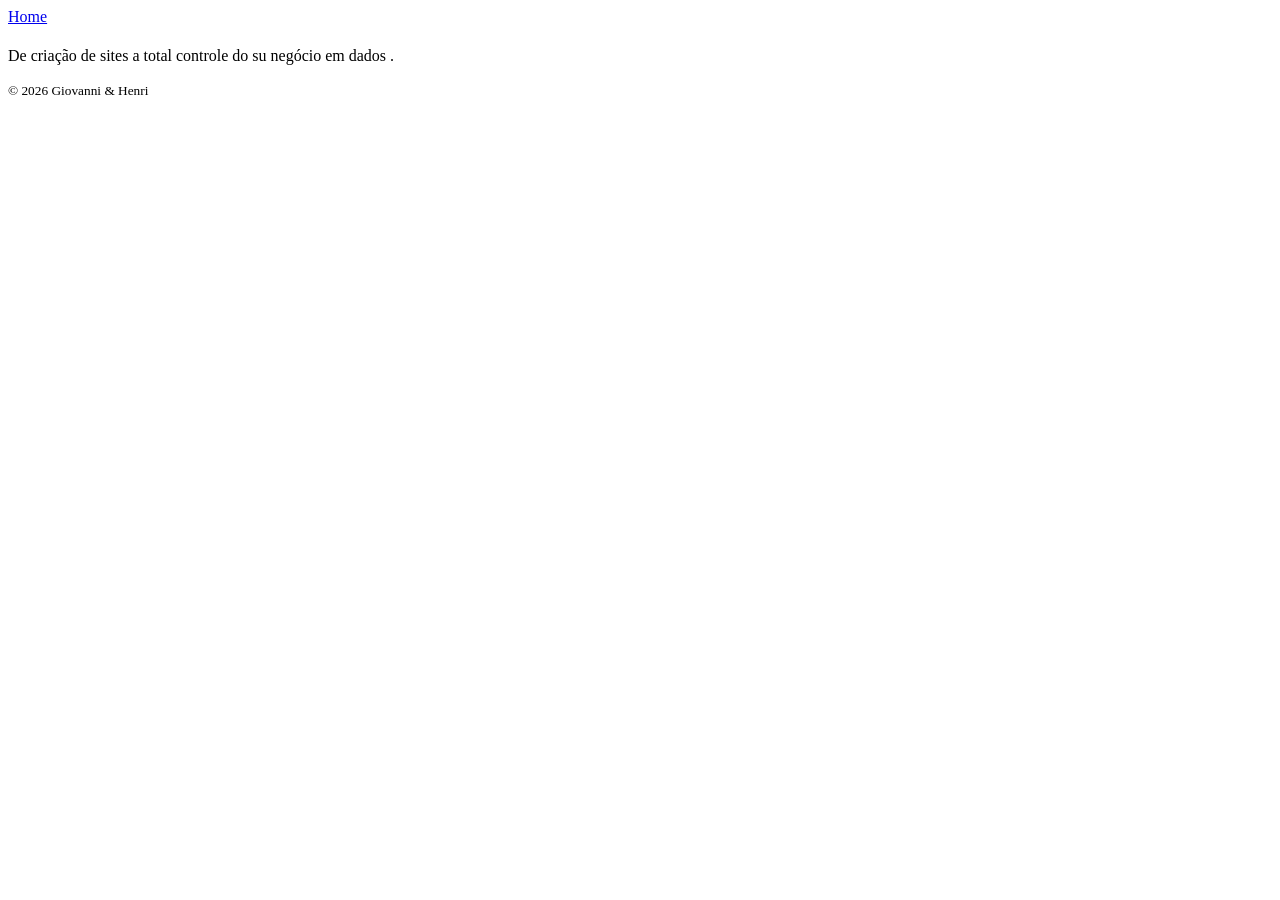
==== paginas/giovanni.html @ a7570020 "commit" ====
<!DOCTYPE html>
<html lang="pt-BR">
  <head>
    <meta charset="UTF-8" />
    <title>Time de Profissionais em TI</title>
    <meta name="description" content="Somos uma dupla especializada em trazer a sua próxima solução tecnológica" />

      <style>
        body{
          


        }


      </style>


      </head>
  <body>
    <header>
      <a href="index.html">Home</a>
    
      </nav>
    </header>
    <main>
      <h1></h1>
      <p>De criação de sites a total controle do su negócio em dados .</p>
    </main>
    <footer>
      <small>© 2026 Giovanni & Henri </small>
          <p></p>
    </footer>
  </body>
</html>
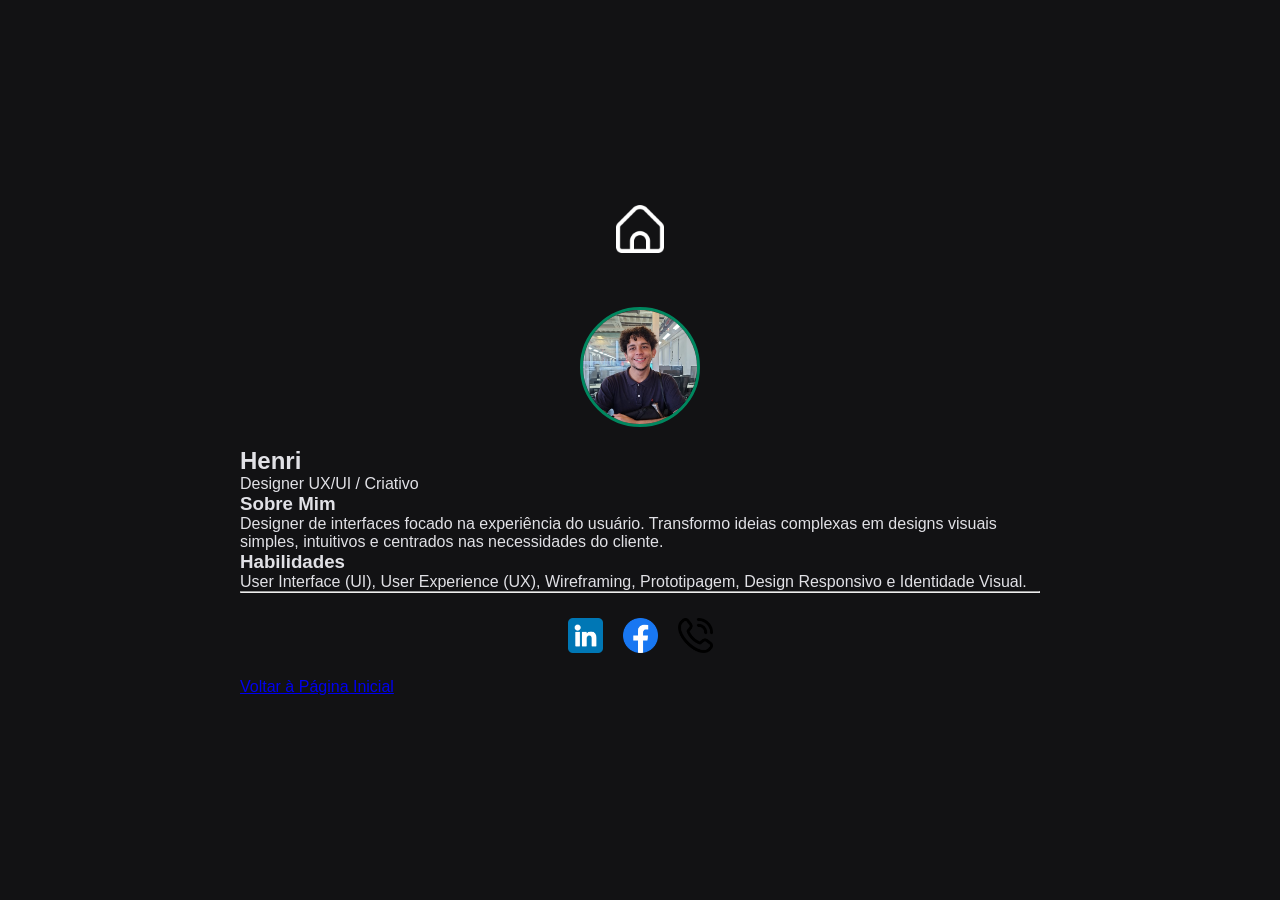
==== commit 7986b316: "esqueleto" ====
--- a/paginas/giovanni.html
+++ b/paginas/giovanni.html
@@ -1,35 +1,55 @@
 <!DOCTYPE html>
 <html lang="pt-BR">
-  <head>
-    <meta charset="UTF-8" />
-    <title>Time de Profissionais em TI</title>
-    <meta name="description" content="Somos uma dupla especializada em trazer a sua próxima solução tecnológica" />
+<head>
+    <meta charset="UTF-8">
+    <meta name="viewport" content="width=device-width, initial-scale=1.0">
+    <title>Currículo - Henri</title>
+    <link rel="stylesheet" href="profile.css">
+</head>
+<body>
 
-      <style>
-        body{
-          
+    <header class="main-header">
+        <!-- Ícone que retorna para a Home -->
+        <a href="index.html">
+            <img src="../icon/home.png" alt="Voltar para Home" class="home-icon">
+        </a>
+    </header>
 
+    <main class="container">
+        <article class="cv-container">
+            
+            <div class="cv-header">
+                <div class="avatar-container">
+                    <img src="../icon/hafonso.jpeg" alt="Foto de Henri" class="avatar">
+                </div>
+                <h2>Henri</h2>
+                <span class="subtitle">Designer UX/UI / Criativo</span>
+            </div>
 
-        }
+            <div class="cv-content">
+                <h3 class="cv-section-title">Sobre Mim</h3>
+                <p class="cv-text">
+                    Designer de interfaces focado na experiência do usuário. Transformo ideias complexas em designs visuais simples, intuitivos e centrados nas necessidades do cliente.
+                </p>
 
+                <h3 class="cv-section-title">Habilidades</h3>
+                <p class="cv-text">
+                    User Interface (UI), User Experience (UX), Wireframing, Prototipagem, Design Responsivo e Identidade Visual.
+                </p>
+            </div>
 
-      </style>
+            <hr>
 
+            <div class="social-links">
+                <a href="https://linkedin.com" target="_blank"><img src="../icon/linkedin.png" alt="LinkedIn"></a>
+                <a href="https://facebook.com" target="_blank"><img src="../icon/facebook.png" alt="Facebook"></a>
+                <a href="tel:+5500000000000"><img src="../icon/phone-call.png" alt="Telefone"></a>
+            </div>
 
-      </head>
-  <body>
-    <header>
-      <a href="index.html">Home</a>
-    
-      </nav>
-    </header>
-    <main>
-      <h1></h1>
-      <p>De criação de sites a total controle do su negócio em dados .</p>
+            <!-- Botão em bloco que retorna para a Home -->
+            <a href="index.html" class="btn-back">Voltar à Página Inicial</a>
+        </article>
     </main>
-    <footer>
-      <small>© 2026 Giovanni & Henri </small>
-          <p></p>
-    </footer>
-  </body>
+
+</body>
 </html>
--- a/paginas/profile.css
+++ b/paginas/profile.css
@@ -0,0 +1,133 @@
+/* Configurações Globais */
+* {
+    margin: 0;
+    padding: 0;
+    box-sizing: border-box;
+    font-family: 'Segoe UI', Tahoma, Geneva, Verdana, sans-serif;
+}
+
+body {
+    background-color: #121214;
+    color: #e1e1e6;
+    min-height: 100vh;
+    display: flex;
+    flex-direction: column;
+    align-items: center;
+    justify-content: center;
+    padding: 20px;
+}
+
+/* Cabeçalho */
+.main-header {
+    text-align: center;
+    margin-bottom: 40px;
+}
+
+.home-icon {
+    width: 48px;
+    height: 48px;
+    margin-bottom: 10px;
+    filter: invert(100%); /* Mantém o ícone branco no fundo escuro */
+}
+
+/* Grid de Containers */
+.container {
+    display: flex;
+    gap: 30px;
+    max-width: 800px;
+    width: 100%;
+    justify-content: center;
+    flex-wrap: wrap;
+}
+
+/* Estilização dos Cards (Home e Currículos) */
+.card {
+    background-color: #202024;
+    border: 1px solid #323238;
+    border-radius: 12px;
+    padding: 30px;
+    width: 100%;
+    max-width: 500px; /* Evita que o card estique demais na página do CV */
+    text-align: center;
+    transition: transform 0.3s ease, border-color 0.3s ease;
+}
+
+.card:hover {
+    border-color: #00875f;
+}
+
+/* Imagens de Perfil */
+.avatar-container {
+    width: 120px;
+    height: 120px;
+    margin: 0 auto 20px auto;
+    border-radius: 50%;
+    border: 3px solid #00875f;
+    overflow: hidden;
+    background: #121214;
+    display: flex;
+    align-items: center;
+    justify-content: center;
+}
+
+.avatar {
+    width: 100%;
+    height: 100%;
+    object-fit: cover;
+}
+
+.card h2 {
+    font-size: 26px;
+    margin-bottom: 8px;
+    color: #ffffff;
+}
+
+.card p {
+    font-size: 15px;
+    color: #8d8d99;
+    margin-bottom: 20px;
+}
+
+/* Lista de Ícones Sociais (Isso vai consertar o tamanho gigante do LinkedIn) */
+.social-links {
+    display: flex;
+    justify-content: center;
+    gap: 20px;
+    margin: 25px 0;
+}
+
+.social-links a {
+    display: inline-block;
+    width: 35px;  /* Força um tamanho fixo para a área do clique */
+    height: 35px;
+}
+
+.social-links img {
+    width: 100%;
+    height: 100%;
+    object-fit: contain;
+    transition: transform 0.2s ease;
+}
+
+.social-links img:hover {
+    transform: scale(1.15);
+}
+
+/* Botão de Encaminhamento / Voltar */
+.btn-view {
+    display: block;
+    background-color: #00875f;
+    color: white;
+    text-decoration: none;
+    padding: 14px 24px;
+    border-radius: 6px;
+    font-weight: bold;
+    width: 100%;
+    text-align: center;
+    margin-top: 15px;
+    transition: background 0.2s ease;
+}
+
+.btn-view:hover {
+    background-color: #00b37e;
+}
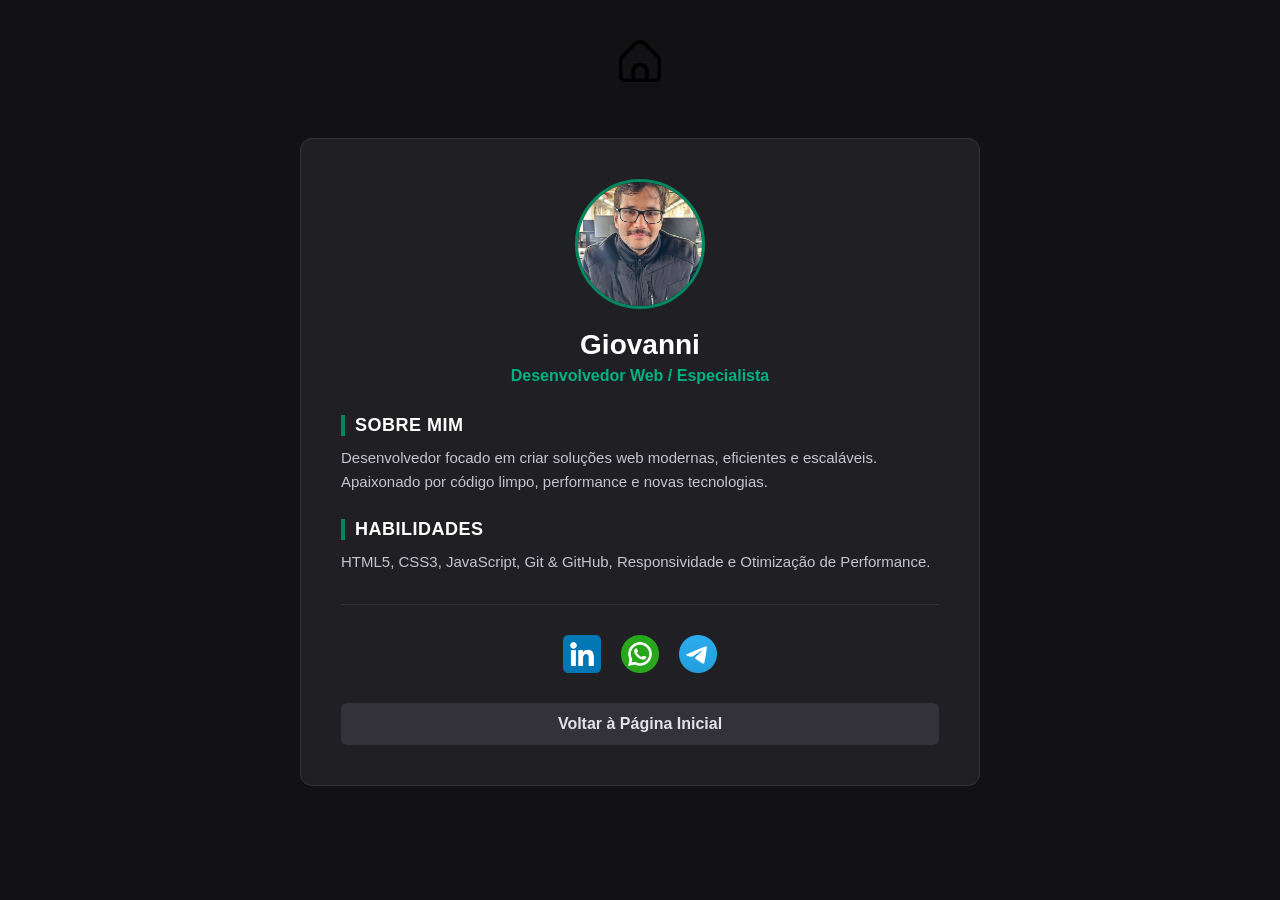
==== commit 3d71dd09: "ficou top" ====
--- a/paginas/giovanni.html
+++ b/paginas/giovanni.html
@@ -3,7 +3,7 @@
 <head>
     <meta charset="UTF-8">
     <meta name="viewport" content="width=device-width, initial-scale=1.0">
-    <title>Currículo - Henri</title>
+    <title>Currículo - Giovanni</title>
     <link rel="stylesheet" href="profile.css">
 </head>
 <body>
@@ -20,21 +20,21 @@
             
             <div class="cv-header">
                 <div class="avatar-container">
-                    <img src="../icon/hafonso.jpeg" alt="Foto de Henri" class="avatar">
+                    <img src="../icon/gde-maia.jpg" alt="Foto de Giovanni" class="avatar">
                 </div>
-                <h2>Henri</h2>
-                <span class="subtitle">Designer UX/UI / Criativo</span>
+                <h2>Giovanni</h2>
+                <span class="subtitle">Desenvolvedor Web / Especialista</span>
             </div>
 
             <div class="cv-content">
                 <h3 class="cv-section-title">Sobre Mim</h3>
                 <p class="cv-text">
-                    Designer de interfaces focado na experiência do usuário. Transformo ideias complexas em designs visuais simples, intuitivos e centrados nas necessidades do cliente.
+                    Desenvolvedor focado em criar soluções web modernas, eficientes e escaláveis. Apaixonado por código limpo, performance e novas tecnologias.
                 </p>
 
                 <h3 class="cv-section-title">Habilidades</h3>
                 <p class="cv-text">
-                    User Interface (UI), User Experience (UX), Wireframing, Prototipagem, Design Responsivo e Identidade Visual.
+                    HTML5, CSS3, JavaScript, Git & GitHub, Responsividade e Otimização de Performance.
                 </p>
             </div>
 
@@ -42,8 +42,8 @@
 
             <div class="social-links">
                 <a href="https://linkedin.com" target="_blank"><img src="../icon/linkedin.png" alt="LinkedIn"></a>
-                <a href="https://facebook.com" target="_blank"><img src="../icon/facebook.png" alt="Facebook"></a>
-                <a href="tel:+5500000000000"><img src="../icon/phone-call.png" alt="Telefone"></a>
+                <a href="https://wa.me" target="_blank"><img src="../icon/whatsapp.png" alt="WhatsApp"></a>
+                <a href="https://t.me" target="_blank"><img src="../icon/telegrama.png" alt="Telegram"></a>
             </div>
 
             <!-- Botão em bloco que retorna para a Home -->
--- a/paginas/profile.css
+++ b/paginas/profile.css
@@ -13,53 +13,90 @@
     display: flex;
     flex-direction: column;
     align-items: center;
-    justify-content: center;
-    padding: 20px;
-}
-
-/* Cabeçalho */
+    justify-content: flex-start;
+    padding: 40px 20px;
+}
+
+/* Cabeçalho superior */
 .main-header {
     text-align: center;
     margin-bottom: 40px;
+    width: 100%;
+}
+
+.main-header p {
+    color: #8d8d99;
+    margin-top: 8px;
+    font-size: 15px;
 }
 
 .home-icon {
-    width: 48px;
-    height: 48px;
-    margin-bottom: 10px;
-    filter: invert(100%); /* Mantém o ícone branco no fundo escuro */
-}
-
-/* Grid de Containers */
+    width: 42px;
+    height: 42px;
+    margin-bottom: 12px;
+    transition: transform 0.2s;
+}
+
+.home-icon:hover {
+    transform: scale(1.1);
+}
+
+/* Grid/Alinhamento Geral */
 .container {
     display: flex;
     gap: 30px;
-    max-width: 800px;
+    max-width: 1000px;
     width: 100%;
     justify-content: center;
     flex-wrap: wrap;
 }
 
-/* Estilização dos Cards (Home e Currículos) */
+/* --- CARD DA HOME (Chamada) --- */
 .card {
     background-color: #202024;
     border: 1px solid #323238;
     border-radius: 12px;
     padding: 30px;
-    width: 100%;
-    max-width: 500px; /* Evita que o card estique demais na página do CV */
+    width: 320px;
     text-align: center;
     transition: transform 0.3s ease, border-color 0.3s ease;
 }
 
 .card:hover {
+    transform: translateY(-4px);
     border-color: #00875f;
 }
 
-/* Imagens de Perfil */
+.card h2 {
+    font-size: 24px;
+    margin-bottom: 6px;
+}
+
+.card p {
+    color: #8d8d99;
+    font-size: 14px;
+    margin-bottom: 20px;
+}
+
+/* --- CONTAINER DO CURRÍCULO INDIVIDUAL --- */
+.cv-container {
+    background-color: #202024;
+    border: 1px solid #323238;
+    border-radius: 12px;
+    padding: 40px;
+    width: 100%;
+    max-width: 680px;
+}
+
+.cv-header {
+    text-align: center;
+    margin-bottom: 30px;
+}
+
+/* Imagens de Perfil Circulares */
 .avatar-container {
-    width: 120px;
-    height: 120px;
+    width: 130px;
+    height: 130px;
     margin: 0 auto 20px auto;
     border-radius: 50%;
     border: 3px solid #00875f;
@@ -76,30 +113,58 @@
     object-fit: cover;
 }
 
-.card h2 {
-    font-size: 26px;
-    margin-bottom: 8px;
+h2 {
+    font-size: 28px;
     color: #ffffff;
-}
-
-.card p {
+    margin-bottom: 6px;
+}
+
+.subtitle {
+    font-size: 16px;
+    color: #00b37e;
+    font-weight: 600;
+}
+
+/* Corpo de Conteúdo do CV */
+.cv-content {
+    text-align: left;
+}
+
+.cv-section-title {
+    font-size: 18px;
+    color: #ffffff;
+    margin: 25px 0 10px 0;
+    border-left: 4px solid #00875f;
+    padding-left: 10px;
+    text-transform: uppercase;
+    letter-spacing: 0.5px;
+}
+
+.cv-text {
     font-size: 15px;
-    color: #8d8d99;
-    margin-bottom: 20px;
-}
-
-/* Lista de Ícones Sociais (Isso vai consertar o tamanho gigante do LinkedIn) */
+    color: #c4c4cc;
+    line-height: 1.6;
+}
+
+/* Divisor estético */
+hr {
+    border: 0;
+    border-top: 1px solid #323238;
+    margin: 30px 0;
+}
+
+/* Lista de Ícones Sociais */
 .social-links {
     display: flex;
     justify-content: center;
     gap: 20px;
-    margin: 25px 0;
+    margin: 20px 0 30px 0;
 }
 
 .social-links a {
     display: inline-block;
-    width: 35px;  /* Força um tamanho fixo para a área do clique */
-    height: 35px;
+    width: 38px;
+    height: 38px;
 }
 
 .social-links img {
@@ -113,7 +178,7 @@
     transform: scale(1.15);
 }
 
-/* Botão de Encaminhamento / Voltar */
+/* Botões */
 .btn-view {
     display: block;
     background-color: #00875f;
@@ -124,10 +189,27 @@
     font-weight: bold;
     width: 100%;
     text-align: center;
-    margin-top: 15px;
     transition: background 0.2s ease;
 }
 
 .btn-view:hover {
     background-color: #00b37e;
 }
+
+.btn-back {
+    display: block;
+    background-color: #323238;
+    color: #e1e1e6;
+    text-decoration: none;
+    padding: 12px 24px;
+    border-radius: 6px;
+    font-weight: bold;
+    width: 100%;
+    text-align: center;
+    margin-top: 15px;
+    transition: background 0.2s;
+}
+
+.btn-back:hover {
+    background-color: #41414c;
+}
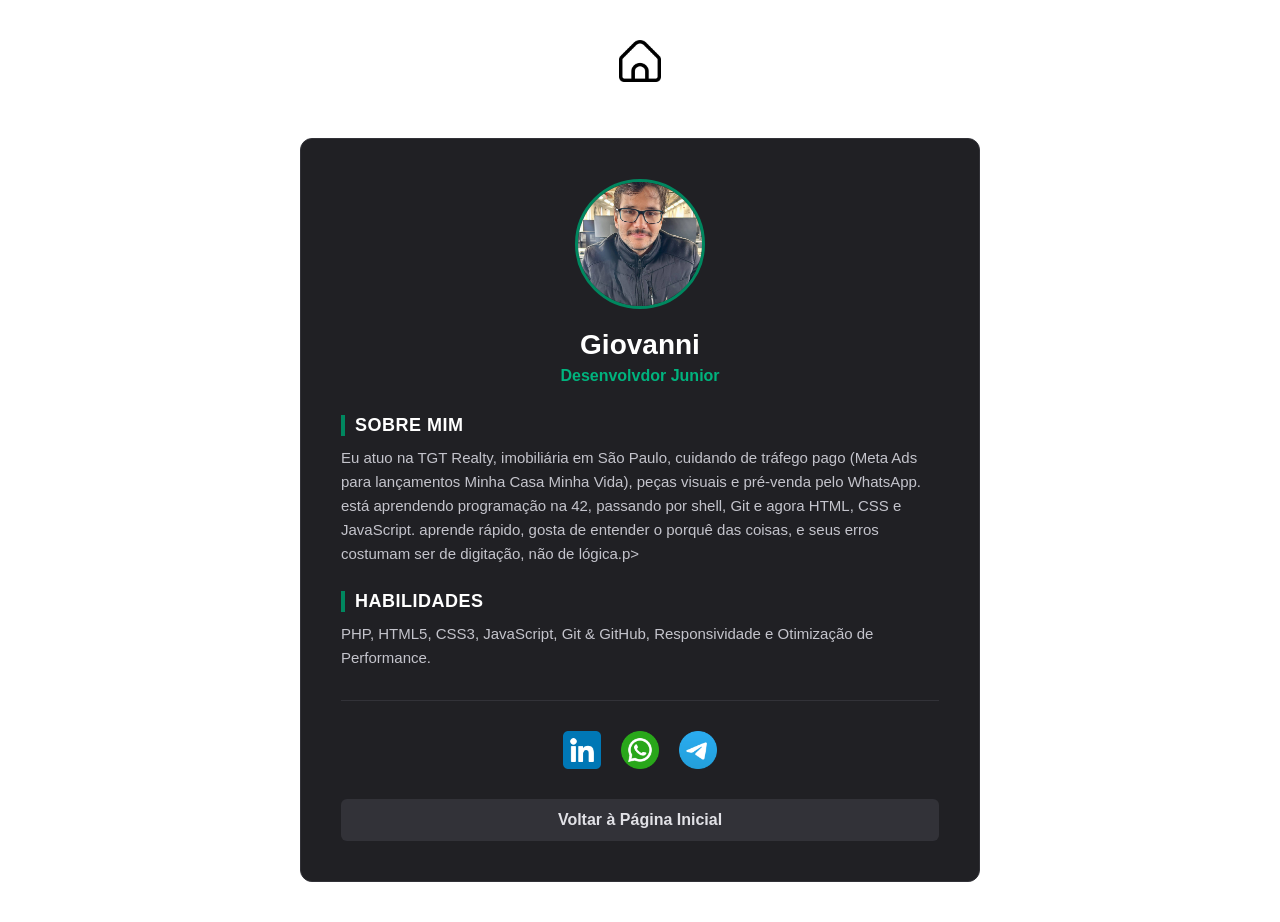
==== commit 09616624: "pronto rapaz" ====
--- a/paginas/giovanni.html
+++ b/paginas/giovanni.html
@@ -23,18 +23,20 @@
                     <img src="../icon/gde-maia.jpg" alt="Foto de Giovanni" class="avatar">
                 </div>
                 <h2>Giovanni</h2>
-                <span class="subtitle">Desenvolvedor Web / Especialista</span>
+                <span class="subtitle">Desenvolvdor Junior</span>
             </div>
 
             <div class="cv-content">
                 <h3 class="cv-section-title">Sobre Mim</h3>
                 <p class="cv-text">
-                    Desenvolvedor focado em criar soluções web modernas, eficientes e escaláveis. Apaixonado por código limpo, performance e novas tecnologias.
-                </p>
+                    Eu atuo na TGT Realty, imobiliária em São Paulo, cuidando de tráfego pago (Meta Ads para lançamentos Minha Casa Minha Vida), peças visuais e pré-venda pelo WhatsApp.
+                    está aprendendo programação na 42, passando por shell, Git e agora HTML, CSS e JavaScript.
+                    aprende rápido, gosta de entender o porquê das coisas, e seus erros costumam ser de digitação, não de lógica.p>
 
                 <h3 class="cv-section-title">Habilidades</h3>
                 <p class="cv-text">
-                    HTML5, CSS3, JavaScript, Git & GitHub, Responsividade e Otimização de Performance.
+
+                    PHP, HTML5, CSS3, JavaScript, Git & GitHub, Responsividade e Otimização de Performance.
                 </p>
             </div>
 
--- a/paginas/profile.css
+++ b/paginas/profile.css
@@ -7,7 +7,7 @@
 }
 
 body {
-    background-color: #121214;
+    background-color: white;
     color: #e1e1e6;
     min-height: 100vh;
     display: flex;
